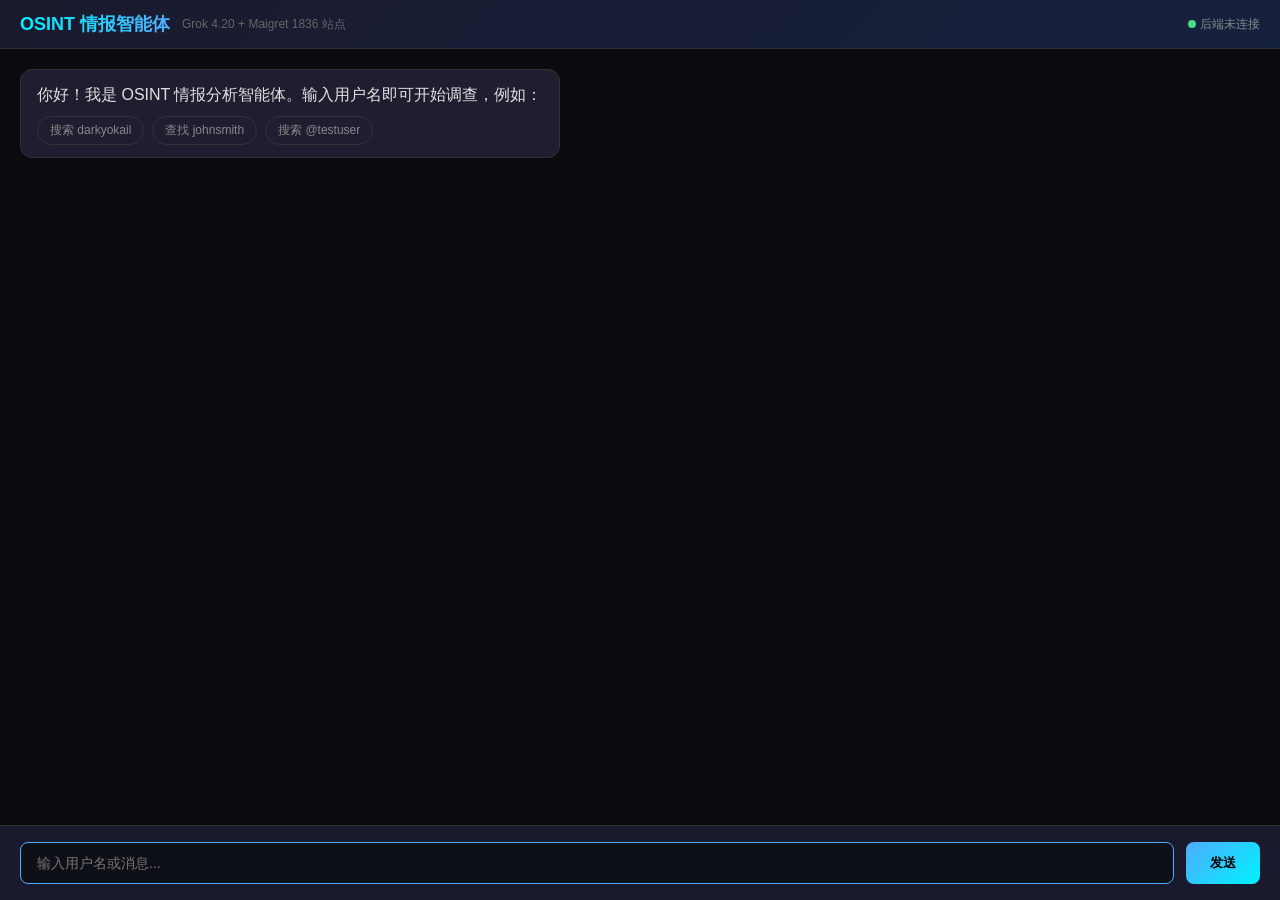
==== static/index.html @ 71a33485 "Replace frontend with chat interface (chat + OSINT sync)" ====
<!DOCTYPE html>
<html lang="zh-CN">
<head>
<meta charset="UTF-8">
<meta name="viewport" content="width=device-width, initial-scale=1.0">
<title>OSINT 情报智能体 · 聊天模式</title>
<style>
* { margin: 0; padding: 0; box-sizing: border-box; }
body { font-family: -apple-system, BlinkMacSystemFont, 'Segoe UI', sans-serif; background: #0a0a0f; color: #e0e0e0; height: 100vh; display: flex; flex-direction: column; }
.header { background: linear-gradient(135deg, #1a1a2e, #16213e); padding: 12px 20px; border-bottom: 1px solid #333; display: flex; align-items: center; gap: 12px; }
.header h1 { font-size: 18px; background: linear-gradient(90deg, #00f2fe, #4facfe); -webkit-background-clip: text; -webkit-text-fill-color: transparent; }
.header .status { margin-left: auto; font-size: 12px; color: #888; }
.header .status .dot { display: inline-block; width: 8px; height: 8px; border-radius: 50%; background: #4ade80; margin-right: 4px; }
.chat-container { flex: 1; overflow-y: auto; padding: 20px; display: flex; flex-direction: column; gap: 16px; }
.message { max-width: 80%; padding: 12px 16px; border-radius: 12px; line-height: 1.6; word-wrap: break-word; }
.message.user { align-self: flex-end; background: linear-gradient(135deg, #4facfe, #00f2fe); color: #000; }
.message.ai { align-self: flex-start; background: #1e1e30; border: 1px solid #333; }
.message.ai pre { background: #0d1117; padding: 8px 12px; border-radius: 6px; margin: 8px 0; overflow-x: auto; font-size: 13px; }
.message.ai a { color: #4facfe; text-decoration: none; }
.message.ai a:hover { text-decoration: underline; }
.message.system { align-self: center; background: transparent; color: #666; font-size: 12px; text-align: center; }
.findings { margin-top: 8px; padding: 8px; background: #0d1117; border-radius: 6px; border-left: 3px solid #4facfe; }
.findings-title { font-size: 12px; color: #4facfe; margin-bottom: 4px; }
.finding-item { font-size: 13px; padding: 2px 0; }
.finding-item a { color: #4facfe; }
.input-area { padding: 16px 20px; background: #1a1a2e; border-top: 1px solid #333; display: flex; gap: 12px; }
.input-area input { flex: 1; padding: 12px 16px; background: #0d1117; border: 1px solid #333; border-radius: 8px; color: #e0e0e0; font-size: 14px; outline: none; }
.input-area input:focus { border-color: #4facfe; }
.input-area button { padding: 12px 24px; background: linear-gradient(135deg, #4facfe, #00f2fe); border: none; border-radius: 8px; color: #000; font-weight: 600; cursor: pointer; transition: opacity 0.2s; }
.input-area button:hover { opacity: 0.9; }
.input-area button:disabled { opacity: 0.5; cursor: not-allowed; }
.typing { display: inline-block; width: 6px; height: 16px; background: #4facfe; animation: blink 1s infinite; margin-left: 4px; vertical-align: middle; }
@keyframes blink { 0%, 50% { opacity: 1; } 51%, 100% { opacity: 0; } }
.suggestions { display: flex; gap: 8px; flex-wrap: wrap; margin-top: 8px; }
.suggestion { padding: 4px 12px; background: #1e1e30; border: 1px solid #333; border-radius: 16px; font-size: 12px; color: #888; cursor: pointer; transition: all 0.2s; }
.suggestion:hover { border-color: #4facfe; color: #4facfe; }
</style>
</head>
<body>
<div class="header">
  <h1>OSINT 情报智能体</h1>
  <span style="font-size:12px;color:#666;">Grok 4.20 + Maigret 1836 站点</span>
  <div class="status"><span class="dot"></span><span id="status-text">就绪</span></div>
</div>
<div class="chat-container" id="chat">
  <div class="message ai">
    你好！我是 OSINT 情报分析智能体。输入用户名即可开始调查，例如：<br>
    <div class="suggestions">
      <span class="suggestion" onclick="sendSuggestion('搜索 darkyokail')">搜索 darkyokail</span>
      <span class="suggestion" onclick="sendSuggestion('查找 johnsmith')">查找 johnsmith</span>
      <span class="suggestion" onclick="sendSuggestion('@testuser')">搜索 @testuser</span>
    </div>
  </div>
</div>
<div class="input-area">
  <input type="text" id="input" placeholder="输入用户名或消息..." onkeypress="if(event.key==='Enter')sendMessage()">
  <button id="send-btn" onclick="sendMessage()">发送</button>
</div>
<script>
const API_BASE = window.location.origin;
const chat = document.getElementById('chat');
const input = document.getElementById('input');
const sendBtn = document.getElementById('send-btn');
const statusText = document.getElementById('status-text');
let history = [];

function addMessage(content, type) {
  const div = document.createElement('div');
  div.className = 'message ' + type;
  if (type === 'ai') {
    div.innerHTML = formatMarkdown(content);
  } else {
    div.textContent = content;
  }
  chat.appendChild(div);
  chat.scrollTop = chat.scrollHeight;
  return div;
}

function formatMarkdown(text) {
  if (!text) return '';
  // 转义 HTML
  text = text.replace(/&/g, '&amp;').replace(/</g, '&lt;').replace(/>/g, '&gt;');
  // 代码块
  text = text.replace(/```(\w*)\n([\s\S]*?)```/g, '<pre>$2</pre>');
  // 行内代码
  text = text.replace(/`([^`]+)`/g, '<code style="background:#0d1117;padding:2px 6px;border-radius:3px;">$1</code>');
  // Markdown 链接
  text = text.replace(/\[([^\]]+)\]\((https?:\/\/[^\s)]+)\)/g, '<a href="$2" target="_blank">$1</a>');
  // 引用链接 [[N]](url)
  text = text.replace(/\[\[(\d+)\]\]\((https?:\/\/[^\s)]+)\)/g, '<a href="$2" target="_blank">[$1]</a>');
  // 裸 URL
  text = text.replace(/(https?:\/\/[^\s<]+)/g, '<a href="$1" target="_blank">$1</a>');
  // 粗体
  text = text.replace(/\*\*([^*]+)\*\*/g, '<strong>$1</strong>');
  // 换行
  text = text.replace(/\n/g, '<br>');
  return text;
}

function addFindings(findings) {
  if (!findings || findings.length === 0) return;
  const div = document.createElement('div');
  div.className = 'findings';
  div.innerHTML = `<div class="findings-title">情报发现 (${findings.length})</div>`;
  findings.slice(0, 15).forEach(f => {
    const item = document.createElement('div');
    item.className = 'finding-item';
    const url = f.url || '';
    const platform = f.platform || '?';
    const snippet = f.snippet ? ` → ${f.snippet.substring(0, 80)}` : '';
    item.innerHTML = `[${platform}] <a href="${url}" target="_blank">${url}</a>${snippet}`;
    div.appendChild(item);
  });
  chat.appendChild(div);
  chat.scrollTop = chat.scrollHeight;
}

function sendSuggestion(text) {
  input.value = text;
  sendMessage();
}

async function sendMessage() {
  const message = input.value.trim();
  if (!message) return;
  
  addMessage(message, 'user');
  input.value = '';
  sendBtn.disabled = true;
  statusText.textContent = '思考中...';
  
  // 添加打字指示器
  const typingDiv = addMessage('<span class="typing"></span> AI 正在分析...', 'ai');
  
  try {
    const response = await fetch(`${API_BASE}/api/chat`, {
      method: 'POST',
      headers: { 'Content-Type': 'application/json' },
      body: JSON.stringify({
        message: message,
        history: history.slice(-5)
      })
    });
    
    const data = await response.json();
    
    // 移除打字指示器
    typingDiv.remove();
    
    if (data.reply) {
      addMessage(data.reply, 'ai');
      history.push({ role: 'user', content: message });
      history.push({ role: 'assistant', content: data.reply });
    }
    
    // 显示情报结果
    if (data.osint_results) {
      const osint = data.osint_results;
      if (osint.error) {
        addMessage(`情报收集出错: ${osint.error}`, 'system');
      } else {
        // 显示 Grok 搜索发现的平台
        const grokPlatforms = osint.grok_search?.platforms || [];
        const maigretFound = osint.maigret_found || [];
        const allFindings = [
          ...grokPlatforms.map(p => ({ ...p, platform: p.platform || 'Grok搜索' })),
          ...maigretFound.map(f => ({ platform: f.platform, url: f.url, snippet: f.snippet }))
        ];
        if (allFindings.length > 0) {
          addFindings(allFindings);
        }
        // 显示个人信息
        const personalInfo = osint.grok_search?.personal_info || {};
        if (Object.keys(personalInfo).length > 0) {
          let infoText = '提取的个人信息:\n';
          for (const [key, value] of Object.entries(personalInfo)) {
            infoText += `- ${key}: ${value}\n`;
          }
          addMessage(infoText, 'ai');
        }
      }
    }
    
    statusText.textContent = '就绪';
  } catch (error) {
    typingDiv.remove();
    addMessage(`错误: ${error.message}`, 'system');
    statusText.textContent = '错误';
  } finally {
    sendBtn.disabled = false;
    input.focus();
  }
}

// 检查后端状态
fetch(`${API_BASE}/api/health`).then(r => r.json()).then(d => {
  if (d.status === 'ok') {
    statusText.textContent = `就绪 (${d.sites_loaded} 站点)`;
  }
}).catch(() => {
  statusText.textContent = '后端未连接';
});

input.focus();
</script>
</body>
</html>
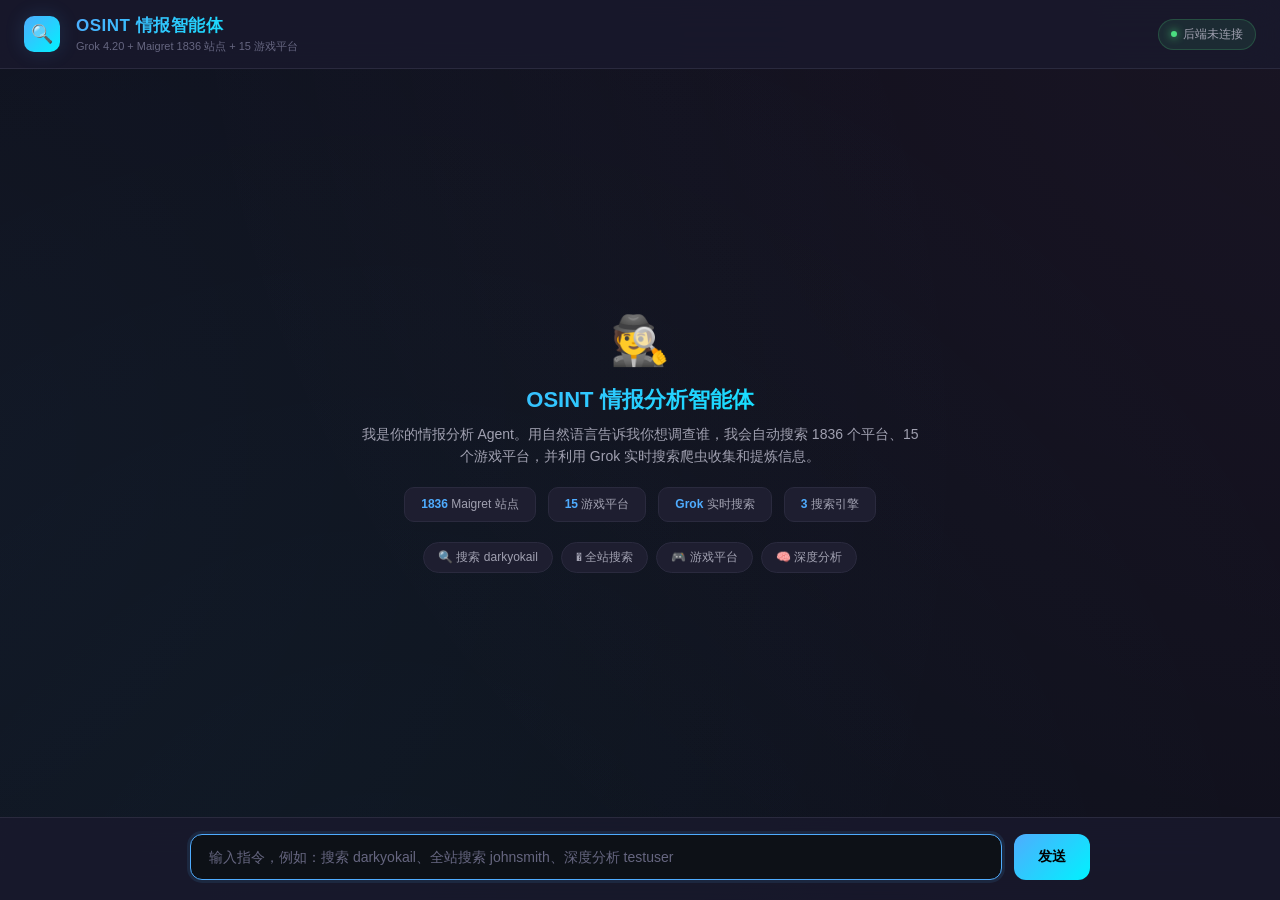
==== commit 5c78e3ac: "Agent mode: natural language control + thinking process + deep analysis" ====
--- a/static/index.html
+++ b/static/index.html
@@ -3,72 +3,570 @@
 <head>
 <meta charset="UTF-8">
 <meta name="viewport" content="width=device-width, initial-scale=1.0">
-<title>OSINT 情报智能体 · 聊天模式</title>
+<title>OSINT 情报智能体</title>
 <style>
+:root {
+  --bg-primary: #0f0f1a;
+  --bg-secondary: #1a1a2e;
+  --bg-tertiary: #16213e;
+  --bg-message: #1e1e30;
+  --bg-input: #0d1117;
+  --accent: #4facfe;
+  --accent-2: #00f2fe;
+  --accent-3: #f093fb;
+  --text-primary: #f0f0f5;
+  --text-secondary: #a0a0b0;
+  --text-muted: #666680;
+  --border: #2a2a3e;
+  --success: #4ade80;
+  --warning: #fbbf24;
+  --error: #f87171;
+  --gradient-1: linear-gradient(135deg, #667eea 0%, #764ba2 100%);
+  --gradient-2: linear-gradient(135deg, #4facfe 0%, #00f2fe 100%);
+  --gradient-3: linear-gradient(135deg, #f093fb 0%, #f5576c 100%);
+  --shadow-glow: 0 0 20px rgba(79, 172, 254, 0.15);
+}
 * { margin: 0; padding: 0; box-sizing: border-box; }
-body { font-family: -apple-system, BlinkMacSystemFont, 'Segoe UI', sans-serif; background: #0a0a0f; color: #e0e0e0; height: 100vh; display: flex; flex-direction: column; }
-.header { background: linear-gradient(135deg, #1a1a2e, #16213e); padding: 12px 20px; border-bottom: 1px solid #333; display: flex; align-items: center; gap: 12px; }
-.header h1 { font-size: 18px; background: linear-gradient(90deg, #00f2fe, #4facfe); -webkit-background-clip: text; -webkit-text-fill-color: transparent; }
-.header .status { margin-left: auto; font-size: 12px; color: #888; }
-.header .status .dot { display: inline-block; width: 8px; height: 8px; border-radius: 50%; background: #4ade80; margin-right: 4px; }
-.chat-container { flex: 1; overflow-y: auto; padding: 20px; display: flex; flex-direction: column; gap: 16px; }
-.message { max-width: 80%; padding: 12px 16px; border-radius: 12px; line-height: 1.6; word-wrap: break-word; }
-.message.user { align-self: flex-end; background: linear-gradient(135deg, #4facfe, #00f2fe); color: #000; }
-.message.ai { align-self: flex-start; background: #1e1e30; border: 1px solid #333; }
-.message.ai pre { background: #0d1117; padding: 8px 12px; border-radius: 6px; margin: 8px 0; overflow-x: auto; font-size: 13px; }
-.message.ai a { color: #4facfe; text-decoration: none; }
-.message.ai a:hover { text-decoration: underline; }
-.message.system { align-self: center; background: transparent; color: #666; font-size: 12px; text-align: center; }
-.findings { margin-top: 8px; padding: 8px; background: #0d1117; border-radius: 6px; border-left: 3px solid #4facfe; }
-.findings-title { font-size: 12px; color: #4facfe; margin-bottom: 4px; }
-.finding-item { font-size: 13px; padding: 2px 0; }
-.finding-item a { color: #4facfe; }
-.input-area { padding: 16px 20px; background: #1a1a2e; border-top: 1px solid #333; display: flex; gap: 12px; }
-.input-area input { flex: 1; padding: 12px 16px; background: #0d1117; border: 1px solid #333; border-radius: 8px; color: #e0e0e0; font-size: 14px; outline: none; }
-.input-area input:focus { border-color: #4facfe; }
-.input-area button { padding: 12px 24px; background: linear-gradient(135deg, #4facfe, #00f2fe); border: none; border-radius: 8px; color: #000; font-weight: 600; cursor: pointer; transition: opacity 0.2s; }
-.input-area button:hover { opacity: 0.9; }
-.input-area button:disabled { opacity: 0.5; cursor: not-allowed; }
-.typing { display: inline-block; width: 6px; height: 16px; background: #4facfe; animation: blink 1s infinite; margin-left: 4px; vertical-align: middle; }
-@keyframes blink { 0%, 50% { opacity: 1; } 51%, 100% { opacity: 0; } }
-.suggestions { display: flex; gap: 8px; flex-wrap: wrap; margin-top: 8px; }
-.suggestion { padding: 4px 12px; background: #1e1e30; border: 1px solid #333; border-radius: 16px; font-size: 12px; color: #888; cursor: pointer; transition: all 0.2s; }
-.suggestion:hover { border-color: #4facfe; color: #4facfe; }
+body {
+  font-family: -apple-system, BlinkMacSystemFont, 'Segoe UI', 'PingFang SC', 'Microsoft YaHei', sans-serif;
+  background: var(--bg-primary);
+  color: var(--text-primary);
+  height: 100vh;
+  display: flex;
+  flex-direction: column;
+  overflow: hidden;
+}
+/* 背景装饰 */
+body::before {
+  content: '';
+  position: fixed;
+  top: -50%;
+  left: -50%;
+  width: 200%;
+  height: 200%;
+  background: radial-gradient(circle at 20% 50%, rgba(79, 172, 254, 0.05) 0%, transparent 50%),
+              radial-gradient(circle at 80% 20%, rgba(240, 147, 251, 0.05) 0%, transparent 50%),
+              radial-gradient(circle at 40% 80%, rgba(0, 242, 254, 0.03) 0%, transparent 50%);
+  pointer-events: none;
+  z-index: 0;
+}
+/* 头部 */
+.header {
+  position: relative;
+  z-index: 10;
+  background: rgba(26, 26, 46, 0.8);
+  backdrop-filter: blur(20px);
+  border-bottom: 1px solid var(--border);
+  padding: 14px 24px;
+  display: flex;
+  align-items: center;
+  gap: 16px;
+}
+.header .logo {
+  width: 36px;
+  height: 36px;
+  border-radius: 10px;
+  background: var(--gradient-2);
+  display: flex;
+  align-items: center;
+  justify-content: center;
+  font-size: 18px;
+  box-shadow: var(--shadow-glow);
+}
+.header h1 {
+  font-size: 17px;
+  font-weight: 600;
+  background: var(--gradient-2);
+  -webkit-background-clip: text;
+  -webkit-text-fill-color: transparent;
+  letter-spacing: 0.5px;
+}
+.header .subtitle {
+  font-size: 11px;
+  color: var(--text-muted);
+  margin-top: 2px;
+}
+.header .status {
+  margin-left: auto;
+  display: flex;
+  align-items: center;
+  gap: 6px;
+  font-size: 12px;
+  color: var(--text-secondary);
+  padding: 6px 12px;
+  background: rgba(74, 222, 128, 0.1);
+  border: 1px solid rgba(74, 222, 128, 0.2);
+  border-radius: 20px;
+}
+.header .status .dot {
+  width: 6px;
+  height: 6px;
+  border-radius: 50%;
+  background: var(--success);
+  box-shadow: 0 0 8px var(--success);
+  animation: pulse 2s infinite;
+}
+@keyframes pulse {
+  0%, 100% { opacity: 1; }
+  50% { opacity: 0.5; }
+}
+/* 聊天区域 */
+.chat-container {
+  flex: 1;
+  overflow-y: auto;
+  padding: 24px;
+  display: flex;
+  flex-direction: column;
+  gap: 20px;
+  position: relative;
+  z-index: 1;
+}
+.chat-container::-webkit-scrollbar { width: 6px; }
+.chat-container::-webkit-scrollbar-track { background: transparent; }
+.chat-container::-webkit-scrollbar-thumb { background: var(--border); border-radius: 3px; }
+.chat-container::-webkit-scrollbar-thumb:hover { background: var(--accent); }
+/* 消息 */
+.message {
+  max-width: 75%;
+  padding: 14px 18px;
+  border-radius: 16px;
+  line-height: 1.7;
+  word-wrap: break-word;
+  font-size: 14px;
+  animation: fadeIn 0.3s ease;
+}
+@keyframes fadeIn {
+  from { opacity: 0; transform: translateY(8px); }
+  to { opacity: 1; transform: translateY(0); }
+}
+.message.user {
+  align-self: flex-end;
+  background: var(--gradient-2);
+  color: #000;
+  border-bottom-right-radius: 4px;
+  font-weight: 500;
+}
+.message.ai {
+  align-self: flex-start;
+  background: var(--bg-message);
+  border: 1px solid var(--border);
+  border-bottom-left-radius: 4px;
+}
+.message.ai pre {
+  background: var(--bg-input);
+  padding: 10px 14px;
+  border-radius: 8px;
+  margin: 8px 0;
+  overflow-x: auto;
+  font-size: 13px;
+  border: 1px solid var(--border);
+}
+.message.ai code {
+  background: var(--bg-input);
+  padding: 2px 6px;
+  border-radius: 4px;
+  font-size: 13px;
+  color: var(--accent-3);
+}
+.message.ai a {
+  color: var(--accent);
+  text-decoration: none;
+  border-bottom: 1px dashed transparent;
+  transition: border-color 0.2s;
+}
+.message.ai a:hover { border-color: var(--accent); }
+.message.ai strong { color: var(--text-primary); font-weight: 600; }
+.message.system {
+  align-self: center;
+  background: transparent;
+  color: var(--text-muted);
+  font-size: 12px;
+  text-align: center;
+  padding: 4px 12px;
+}
+/* 情报发现卡片 */
+.findings {
+  align-self: flex-start;
+  max-width: 75%;
+  margin-top: 4px;
+  padding: 14px 16px;
+  background: var(--bg-message);
+  border: 1px solid var(--border);
+  border-radius: 12px;
+  border-left: 3px solid var(--accent);
+  animation: fadeIn 0.3s ease;
+}
+.findings-header {
+  display: flex;
+  align-items: center;
+  gap: 8px;
+  margin-bottom: 10px;
+  font-size: 13px;
+  font-weight: 600;
+  color: var(--accent);
+}
+.findings-header .badge {
+  background: rgba(79, 172, 254, 0.15);
+  padding: 2px 8px;
+  border-radius: 10px;
+  font-size: 11px;
+}
+.finding-item {
+  font-size: 13px;
+  padding: 6px 0;
+  border-bottom: 1px solid rgba(42, 42, 62, 0.5);
+  display: flex;
+  align-items: flex-start;
+  gap: 8px;
+}
+.finding-item:last-child { border-bottom: none; }
+.finding-item .platform-tag {
+  flex-shrink: 0;
+  padding: 2px 8px;
+  border-radius: 6px;
+  font-size: 11px;
+  font-weight: 600;
+  background: rgba(79, 172, 254, 0.1);
+  color: var(--accent);
+  min-width: 80px;
+  text-align: center;
+}
+.finding-item .platform-tag.game {
+  background: rgba(240, 147, 251, 0.1);
+  color: var(--accent-3);
+}
+.finding-item .platform-tag.grok {
+  background: rgba(74, 222, 128, 0.1);
+  color: var(--success);
+}
+.finding-item a {
+  color: var(--accent);
+  text-decoration: none;
+  font-size: 12px;
+  word-break: break-all;
+}
+.finding-item a:hover { text-decoration: underline; }
+.finding-item .snippet {
+  color: var(--text-secondary);
+  font-size: 12px;
+  margin-top: 2px;
+}
+/* 个人信息卡片 */
+.personal-info {
+  align-self: flex-start;
+  max-width: 75%;
+  margin-top: 4px;
+  padding: 14px 16px;
+  background: var(--bg-message);
+  border: 1px solid var(--border);
+  border-radius: 12px;
+  border-left: 3px solid var(--accent-3);
+  animation: fadeIn 0.3s ease;
+}
+.personal-info-header {
+  font-size: 13px;
+  font-weight: 600;
+  color: var(--accent-3);
+  margin-bottom: 8px;
+}
+.personal-info-item {
+  font-size: 13px;
+  padding: 3px 0;
+  color: var(--text-secondary);
+}
+.personal-info-item strong { color: var(--text-primary); }
+/* 输入区域 */
+.input-area {
+  position: relative;
+  z-index: 10;
+  padding: 16px 24px 20px;
+  background: rgba(26, 26, 46, 0.8);
+  backdrop-filter: blur(20px);
+  border-top: 1px solid var(--border);
+}
+.input-wrapper {
+  display: flex;
+  gap: 12px;
+  align-items: flex-end;
+  max-width: 900px;
+  margin: 0 auto;
+}
+.input-wrapper input {
+  flex: 1;
+  padding: 14px 18px;
+  background: var(--bg-input);
+  border: 1px solid var(--border);
+  border-radius: 12px;
+  color: var(--text-primary);
+  font-size: 14px;
+  outline: none;
+  transition: all 0.2s;
+}
+.input-wrapper input::placeholder { color: var(--text-muted); }
+.input-wrapper input:focus {
+  border-color: var(--accent);
+  box-shadow: 0 0 0 3px rgba(79, 172, 254, 0.1);
+}
+.input-wrapper button {
+  padding: 14px 24px;
+  background: var(--gradient-2);
+  border: none;
+  border-radius: 12px;
+  color: #000;
+  font-weight: 600;
+  font-size: 14px;
+  cursor: pointer;
+  transition: all 0.2s;
+  display: flex;
+  align-items: center;
+  gap: 6px;
+}
+.input-wrapper button:hover {
+  transform: translateY(-1px);
+  box-shadow: 0 4px 12px rgba(79, 172, 254, 0.3);
+}
+.input-wrapper button:disabled {
+  opacity: 0.5;
+  cursor: not-allowed;
+  transform: none;
+}
+/* 建议按钮 */
+.suggestions {
+  display: flex;
+  gap: 8px;
+  flex-wrap: wrap;
+  margin-top: 10px;
+}
+.suggestion {
+  padding: 6px 14px;
+  background: var(--bg-message);
+  border: 1px solid var(--border);
+  border-radius: 20px;
+  font-size: 12px;
+  color: var(--text-secondary);
+  cursor: pointer;
+  transition: all 0.2s;
+}
+.suggestion:hover {
+  border-color: var(--accent);
+  color: var(--accent);
+  background: rgba(79, 172, 254, 0.05);
+}
+/* 打字动画 */
+.typing-dots {
+  display: inline-flex;
+  gap: 4px;
+  align-items: center;
+}
+.typing-dots span {
+  width: 6px;
+  height: 6px;
+  border-radius: 50%;
+  background: var(--accent);
+  animation: typingBounce 1.4s infinite;
+}
+.typing-dots span:nth-child(2) { animation-delay: 0.2s; }
+.typing-dots span:nth-child(3) { animation-delay: 0.4s; }
+@keyframes typingBounce {
+  0%, 60%, 100% { transform: translateY(0); opacity: 0.4; }
+  30% { transform: translateY(-6px); opacity: 1; }
+}
+/* 欢迎界面 */
+.welcome {
+  text-align: center;
+  padding: 40px 20px;
+  max-width: 600px;
+  margin: auto;
+}
+.welcome .icon {
+  font-size: 48px;
+  margin-bottom: 16px;
+}
+.welcome h2 {
+  font-size: 22px;
+  font-weight: 600;
+  margin-bottom: 8px;
+  background: var(--gradient-2);
+  -webkit-background-clip: text;
+  -webkit-text-fill-color: transparent;
+}
+.welcome p {
+  color: var(--text-secondary);
+  font-size: 14px;
+  margin-bottom: 20px;
+  line-height: 1.6;
+}
+.welcome .features {
+  display: flex;
+  gap: 12px;
+  flex-wrap: wrap;
+  justify-content: center;
+}
+.welcome .feature {
+  padding: 8px 16px;
+  background: var(--bg-message);
+  border: 1px solid var(--border);
+  border-radius: 10px;
+  font-size: 12px;
+  color: var(--text-secondary);
+}
+.welcome .feature strong { color: var(--accent); }
+/* 思考过程 */
+.thinking-process {
+  max-width: 75% !important;
+  padding: 14px 18px !important;
+}
+.thinking-header {
+  font-size: 13px;
+  font-weight: 600;
+  color: var(--accent);
+  margin-bottom: 10px;
+  display: flex;
+  align-items: center;
+  gap: 6px;
+}
+.thinking-steps {
+  display: flex;
+  flex-direction: column;
+  gap: 6px;
+}
+.thinking-step {
+  font-size: 13px;
+  color: var(--text-secondary);
+  display: flex;
+  align-items: center;
+  gap: 8px;
+  animation: fadeIn 0.3s ease;
+}
+.thinking-step .check {
+  color: var(--success);
+  font-weight: bold;
+}
+.thinking-step.active {
+  color: var(--accent);
+}
+.thinking-step.active .check {
+  animation: spin 1s linear infinite;
+}
+@keyframes spin {
+  from { transform: rotate(0deg); }
+  to { transform: rotate(360deg); }
+}
 </style>
 </head>
 <body>
 <div class="header">
-  <h1>OSINT 情报智能体</h1>
-  <span style="font-size:12px;color:#666;">Grok 4.20 + Maigret 1836 站点</span>
-  <div class="status"><span class="dot"></span><span id="status-text">就绪</span></div>
+  <div class="logo">🔍</div>
+  <div>
+    <h1>OSINT 情报智能体</h1>
+    <div class="subtitle">Grok 4.20 + Maigret 1836 站点 + 15 游戏平台</div>
+  </div>
+  <div class="status">
+    <span class="dot"></span>
+    <span id="status-text">连接中...</span>
+  </div>
 </div>
-<div class="chat-container" id="chat">
-  <div class="message ai">
-    你好！我是 OSINT 情报分析智能体。输入用户名即可开始调查，例如：<br>
-    <div class="suggestions">
-      <span class="suggestion" onclick="sendSuggestion('搜索 darkyokail')">搜索 darkyokail</span>
-      <span class="suggestion" onclick="sendSuggestion('查找 johnsmith')">查找 johnsmith</span>
-      <span class="suggestion" onclick="sendSuggestion('@testuser')">搜索 @testuser</span>
+<div class="chat-container" id="chat-mode">
+  <div class="welcome" id="welcome">
+    <div class="icon">🕵️</div>
+    <h2>OSINT 情报分析智能体</h2>
+    <p>我是你的情报分析 Agent。用自然语言告诉我你想调查谁，我会自动搜索 1836 个平台、15 个游戏平台，并利用 Grok 实时搜索爬虫收集和提炼信息。</p>
+    <div class="features">
+      <div class="feature"><strong>1836</strong> Maigret 站点</div>
+      <div class="feature"><strong>15</strong> 游戏平台</div>
+      <div class="feature"><strong>Grok</strong> 实时搜索</div>
+      <div class="feature"><strong>3</strong> 搜索引擎</div>
+    </div>
+    <div class="suggestions" style="justify-content:center;margin-top:20px;">
+      <span class="suggestion" onclick="sendSuggestion('搜索 darkyokail')">🔍 搜索 darkyokail</span>
+      <span class="suggestion" onclick="sendSuggestion('搜索 darkyokail 在所有 1836 个站点')">� 全站搜索</span>
+      <span class="suggestion" onclick="sendSuggestion('搜索 darkyokail 在游戏平台')">🎮 游戏平台</span>
+      <span class="suggestion" onclick="sendSuggestion('深度分析 darkyokail')">🧠 深度分析</span>
     </div>
   </div>
 </div>
-<div class="input-area">
-  <input type="text" id="input" placeholder="输入用户名或消息..." onkeypress="if(event.key==='Enter')sendMessage()">
-  <button id="send-btn" onclick="sendMessage()">发送</button>
+<div class="input-area" id="input-area">
+  <div class="input-wrapper">
+    <input type="text" id="input" placeholder="输入指令，例如：搜索 darkyokail、全站搜索 johnsmith、深度分析 testuser" onkeypress="if(event.key==='Enter')sendMessage()">
+    <button id="send-btn" onclick="sendMessage()">发送</button>
+  </div>
 </div>
 <script>
 const API_BASE = window.location.origin;
-const chat = document.getElementById('chat');
+const chat = document.getElementById('chat-mode');
 const input = document.getElementById('input');
 const sendBtn = document.getElementById('send-btn');
 const statusText = document.getElementById('status-text');
+const welcome = document.getElementById('welcome');
+const inputArea = document.getElementById('input-area');
 let history = [];
+let welcomeRemoved = false;
+let currentMode = 'chat';
+
+function switchMode(mode) {
+  currentMode = mode;
+  document.querySelectorAll('.mode-btn').forEach(b => b.classList.remove('active'));
+  if (mode === 'chat') {
+    document.querySelector('.mode-btn[onclick*="chat"]').classList.add('active');
+    document.getElementById('chat-mode').style.display = '';
+    document.getElementById('search-mode').style.display = 'none';
+    inputArea.style.display = '';
+    input.placeholder = '输入用户名或消息，例如：搜索 darkyokail';
+  } else {
+    document.querySelector('.mode-btn[onclick*="search"]').classList.add('active');
+    document.getElementById('chat-mode').style.display = 'none';
+    document.getElementById('search-mode').style.display = '';
+    inputArea.style.display = 'none';
+  }
+}
+
+async function runSearch() {
+  const username = document.getElementById('search-username').value.trim();
+  if (!username) return;
+  const limit = parseInt(document.getElementById('search-limit').value);
+  const stats = document.getElementById('search-stats');
+  const results = document.getElementById('search-results');
+  stats.innerHTML = '<div class="loading">搜索中...</div>';
+  results.innerHTML = '';
+  try {
+    const body = { username: username, limit: limit || 100, concurrency: 15 };
+    const resp = await fetch(`${API_BASE}/api/probe`, {
+      method: 'POST',
+      headers: { 'Content-Type': 'application/json' },
+      body: JSON.stringify(body)
+    });
+    const data = await resp.json();
+    const total = data.total || 0;
+    const found = data.found || 0;
+    const foundResults = (data.results || []).filter(r => r.status === 'found');
+    stats.innerHTML = `<div class="stat">总计 <strong>${total}</strong> | 命中 <strong style="color:var(--success)">${found}</strong> | 未命中 ${total - found}</div>`;
+    if (foundResults.length > 0) {
+      results.innerHTML = foundResults.map(r => `
+        <div class="search-result-item found">
+          <span class="platform-tag">${r.platform || '?'}</span>
+          <a href="${r.url || ''}" target="_blank">${r.url || ''}</a>
+          ${r.snippet ? `<div class="snippet">${r.snippet}</div>` : ''}
+        </div>
+      `).join('');
+    } else {
+      results.innerHTML = '<div class="no-results">未找到匹配账号</div>';
+    }
+  } catch (e) {
+    stats.innerHTML = `<div class="error">错误: ${e.message}</div>`;
+  }
+}
 
 function addMessage(content, type) {
+  if (welcome && !welcomeRemoved) {
+    welcome.remove();
+    welcomeRemoved = true;
+  }
   const div = document.createElement('div');
   div.className = 'message ' + type;
   if (type === 'ai') {
     div.innerHTML = formatMarkdown(content);
+  } else if (type === 'system') {
+    div.textContent = content;
   } else {
     div.textContent = content;
   }
@@ -78,22 +576,14 @@
 }
 
 function formatMarkdown(text) {
-  if (!text) return '';
-  // 转义 HTML
+  if (!text) return '<em style="color:var(--text-muted)">（无回复）</em>';
   text = text.replace(/&/g, '&amp;').replace(/</g, '&lt;').replace(/>/g, '&gt;');
-  // 代码块
   text = text.replace(/```(\w*)\n([\s\S]*?)```/g, '<pre>$2</pre>');
-  // 行内代码
-  text = text.replace(/`([^`]+)`/g, '<code style="background:#0d1117;padding:2px 6px;border-radius:3px;">$1</code>');
-  // Markdown 链接
+  text = text.replace(/`([^`]+)`/g, '<code>$1</code>');
   text = text.replace(/\[([^\]]+)\]\((https?:\/\/[^\s)]+)\)/g, '<a href="$2" target="_blank">$1</a>');
-  // 引用链接 [[N]](url)
   text = text.replace(/\[\[(\d+)\]\]\((https?:\/\/[^\s)]+)\)/g, '<a href="$2" target="_blank">[$1]</a>');
-  // 裸 URL
   text = text.replace(/(https?:\/\/[^\s<]+)/g, '<a href="$1" target="_blank">$1</a>');
-  // 粗体
   text = text.replace(/\*\*([^*]+)\*\*/g, '<strong>$1</strong>');
-  // 换行
   text = text.replace(/\n/g, '<br>');
   return text;
 }
@@ -102,20 +592,48 @@
   if (!findings || findings.length === 0) return;
   const div = document.createElement('div');
   div.className = 'findings';
-  div.innerHTML = `<div class="findings-title">情报发现 (${findings.length})</div>`;
-  findings.slice(0, 15).forEach(f => {
+  const grokCount = findings.filter(f => f.platform && f.platform.startsWith('Grok')).length;
+  const gameCount = findings.filter(f => f.platform && f.platform.includes('🎮')).length;
+  const maigretCount = findings.length - grokCount - gameCount;
+  let header = `<div class="findings-header">📊 情报发现 <span class="badge">${findings.length} 个</span>`;
+  if (grokCount) header += ` <span class="badge" style="background:rgba(74,222,128,0.15);color:var(--success)">Grok ${grokCount}</span>`;
+  if (maigretCount) header += ` <span class="badge">Maigret ${maigretCount}</span>`;
+  if (gameCount) header += ` <span class="badge" style="background:rgba(240,147,251,0.15);color:var(--accent-3)">游戏 ${gameCount}</span>`;
+  header += `</div>`;
+  div.innerHTML = header;
+  findings.slice(0, 20).forEach(f => {
     const item = document.createElement('div');
     item.className = 'finding-item';
+    const platform = f.platform || '?';
+    const tagClass = platform.startsWith('Grok') ? 'grok' : (platform.includes('🎮') ? 'game' : '');
+    const tagText = platform.replace('🎮 ', '').replace('Grok: ', '');
     const url = f.url || '';
-    const platform = f.platform || '?';
-    const snippet = f.snippet ? ` → ${f.snippet.substring(0, 80)}` : '';
-    item.innerHTML = `[${platform}] <a href="${url}" target="_blank">${url}</a>${snippet}`;
+    const snippet = f.snippet ? `<div class="snippet">${f.snippet.substring(0, 100)}</div>` : '';
+    item.innerHTML = `<span class="platform-tag ${tagClass}">${tagText}</span><div><a href="${url}" target="_blank">${url}</a>${snippet}</div>`;
     div.appendChild(item);
   });
   chat.appendChild(div);
   chat.scrollTop = chat.scrollHeight;
 }
 
+function addPersonalInfo(info) {
+  if (!info || Object.keys(info).length === 0) return;
+  const div = document.createElement('div');
+  div.className = 'personal-info';
+  let html = '<div class="personal-info-header">👤 提取的个人信息</div>';
+  const labels = {
+    emails: '邮箱', phones: '电话', location: '位置', real_name: '真实姓名', age: '年龄'
+  };
+  for (const [key, value] of Object.entries(info)) {
+    const label = labels[key] || key;
+    const val = Array.isArray(value) ? value.join(', ') : value;
+    html += `<div class="personal-info-item"><strong>${label}:</strong> ${val}</div>`;
+  }
+  div.innerHTML = html;
+  chat.appendChild(div);
+  chat.scrollTop = chat.scrollHeight;
+}
+
 function sendSuggestion(text) {
   input.value = text;
   sendMessage();
@@ -124,68 +642,72 @@
 async function sendMessage() {
   const message = input.value.trim();
   if (!message) return;
-  
   addMessage(message, 'user');
   input.value = '';
   sendBtn.disabled = true;
   statusText.textContent = '思考中...';
-  
-  // 添加打字指示器
-  const typingDiv = addMessage('<span class="typing"></span> AI 正在分析...', 'ai');
-  
+  // 创建思考过程容器
+  const thinkingDiv = document.createElement('div');
+  thinkingDiv.className = 'message ai thinking-process';
+  thinkingDiv.innerHTML = '<div class="thinking-header">🧠 思考过程</div><div class="thinking-steps" id="thinking-steps"></div>';
+  chat.appendChild(thinkingDiv);
+  const stepsDiv = document.getElementById('thinking-steps');
+  // 模拟思考步骤
+  const steps = [
+    { delay: 200, text: '📝 解析指令...' },
+    { delay: 500, text: '🔍 启动 Grok 实时搜索...' },
+    { delay: 2000, text: '📋 探测 Maigret 站点...' },
+    { delay: 4000, text: '🎮 探测游戏平台...' },
+    { delay: 6000, text: '📊 生成分析报告...' },
+  ];
+  steps.forEach(s => {
+    setTimeout(() => {
+      if (document.getElementById('thinking-steps') === stepsDiv) {
+        const step = document.createElement('div');
+        step.className = 'thinking-step';
+        step.innerHTML = `<span class="check">✓</span> ${s.text.replace('...', '')}`;
+        stepsDiv.appendChild(step);
+        chat.scrollTop = chat.scrollHeight;
+      }
+    }, s.delay);
+  });
   try {
     const response = await fetch(`${API_BASE}/api/chat`, {
       method: 'POST',
       headers: { 'Content-Type': 'application/json' },
-      body: JSON.stringify({
-        message: message,
-        history: history.slice(-5)
-      })
+      body: JSON.stringify({ message: message, history: history.slice(-5) })
     });
-    
     const data = await response.json();
-    
-    // 移除打字指示器
-    typingDiv.remove();
-    
+    thinkingDiv.remove();
     if (data.reply) {
       addMessage(data.reply, 'ai');
       history.push({ role: 'user', content: message });
       history.push({ role: 'assistant', content: data.reply });
     }
-    
-    // 显示情报结果
     if (data.osint_results) {
       const osint = data.osint_results;
       if (osint.error) {
-        addMessage(`情报收集出错: ${osint.error}`, 'system');
+        addMessage(`⚠️ 情报收集出错: ${osint.error}`, 'system');
       } else {
-        // 显示 Grok 搜索发现的平台
         const grokPlatforms = osint.grok_search?.platforms || [];
         const maigretFound = osint.maigret_found || [];
+        const gameFound = osint.game_found || [];
         const allFindings = [
-          ...grokPlatforms.map(p => ({ ...p, platform: p.platform || 'Grok搜索' })),
-          ...maigretFound.map(f => ({ platform: f.platform, url: f.url, snippet: f.snippet }))
+          ...grokPlatforms.map(p => ({ platform: 'Grok: ' + (p.platform || '?'), url: p.url, snippet: p.snippet })),
+          ...maigretFound.map(f => ({ platform: f.platform, url: f.url, snippet: f.snippet })),
+          ...gameFound.map(f => ({ platform: '🎮 ' + f.platform, url: f.url, snippet: f.snippet }))
         ];
-        if (allFindings.length > 0) {
-          addFindings(allFindings);
-        }
-        // 显示个人信息
+        if (allFindings.length > 0) addFindings(allFindings);
         const personalInfo = osint.grok_search?.personal_info || {};
-        if (Object.keys(personalInfo).length > 0) {
-          let infoText = '提取的个人信息:\n';
-          for (const [key, value] of Object.entries(personalInfo)) {
-            infoText += `- ${key}: ${value}\n`;
-          }
-          addMessage(infoText, 'ai');
-        }
+        if (Object.keys(personalInfo).length > 0) addPersonalInfo(personalInfo);
+        const deepAnalysis = osint.deep_analysis || '';
+        if (deepAnalysis) addMessage(deepAnalysis, 'ai');
       }
     }
-    
     statusText.textContent = '就绪';
   } catch (error) {
-    typingDiv.remove();
-    addMessage(`错误: ${error.message}`, 'system');
+    thinkingDiv.remove();
+    addMessage(`❌ 错误: ${error.message}`, 'system');
     statusText.textContent = '错误';
   } finally {
     sendBtn.disabled = false;
@@ -193,14 +715,11 @@
   }
 }
 
-// 检查后端状态
 fetch(`${API_BASE}/api/health`).then(r => r.json()).then(d => {
   if (d.status === 'ok') {
-    statusText.textContent = `就绪 (${d.sites_loaded} 站点)`;
+    statusText.textContent = `就绪 · ${d.sites_loaded} 站点`;
   }
-}).catch(() => {
-  statusText.textContent = '后端未连接';
-});
+}).catch(() => { statusText.textContent = '后端未连接'; });
 
 input.focus();
 </script>
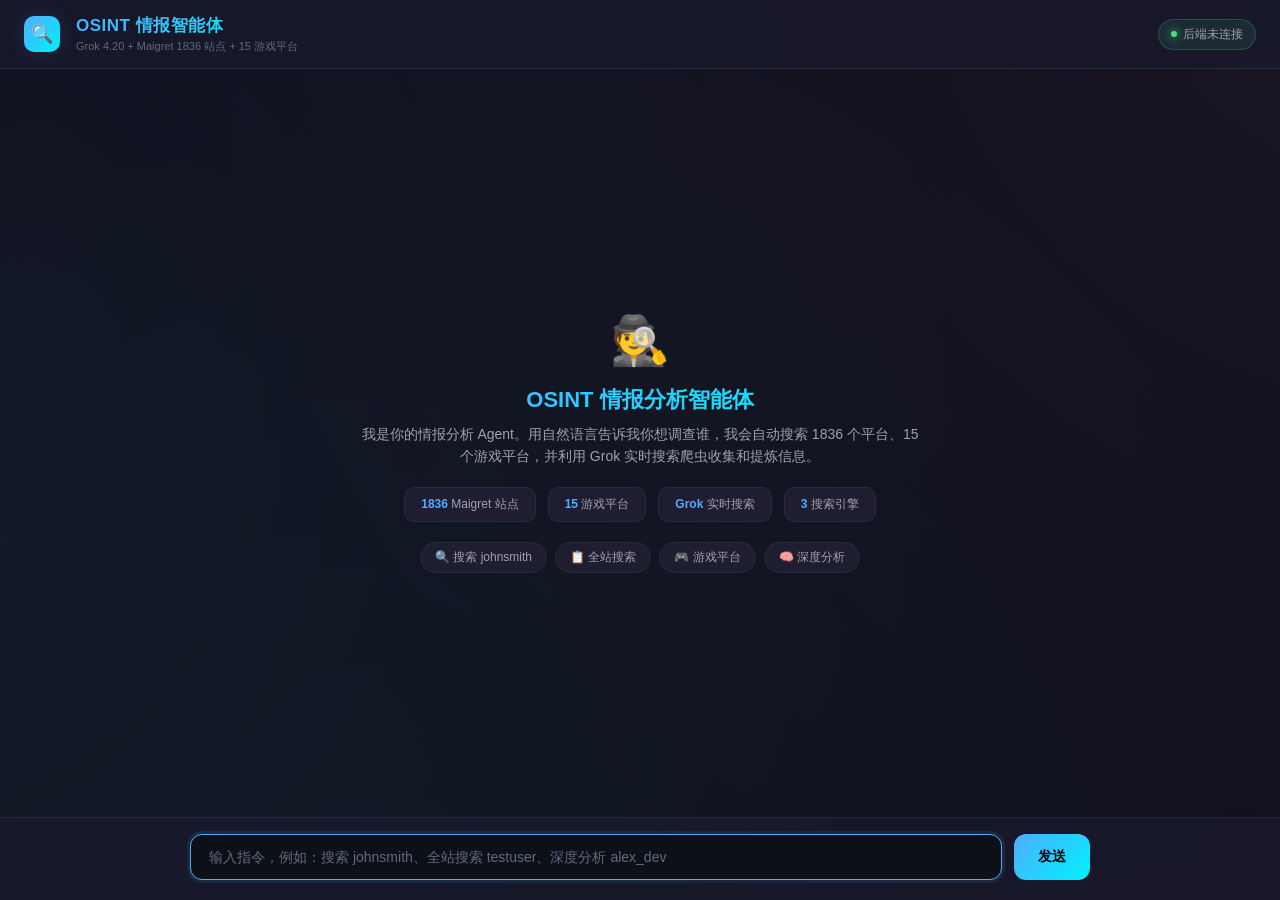
==== commit bafac53a: "Remove darkyokail from default suggestions" ====
--- a/static/index.html
+++ b/static/index.html
@@ -478,16 +478,16 @@
       <div class="feature"><strong>3</strong> 搜索引擎</div>
     </div>
     <div class="suggestions" style="justify-content:center;margin-top:20px;">
-      <span class="suggestion" onclick="sendSuggestion('搜索 darkyokail')">🔍 搜索 darkyokail</span>
-      <span class="suggestion" onclick="sendSuggestion('搜索 darkyokail 在所有 1836 个站点')">� 全站搜索</span>
-      <span class="suggestion" onclick="sendSuggestion('搜索 darkyokail 在游戏平台')">🎮 游戏平台</span>
-      <span class="suggestion" onclick="sendSuggestion('深度分析 darkyokail')">🧠 深度分析</span>
+      <span class="suggestion" onclick="sendSuggestion('搜索 johnsmith')">🔍 搜索 johnsmith</span>
+      <span class="suggestion" onclick="sendSuggestion('全站搜索 testuser')">📋 全站搜索</span>
+      <span class="suggestion" onclick="sendSuggestion('搜索 gamer123 在游戏平台')">🎮 游戏平台</span>
+      <span class="suggestion" onclick="sendSuggestion('深度分析 alex_dev')">🧠 深度分析</span>
     </div>
   </div>
 </div>
 <div class="input-area" id="input-area">
   <div class="input-wrapper">
-    <input type="text" id="input" placeholder="输入指令，例如：搜索 darkyokail、全站搜索 johnsmith、深度分析 testuser" onkeypress="if(event.key==='Enter')sendMessage()">
+    <input type="text" id="input" placeholder="输入指令，例如：搜索 johnsmith、全站搜索 testuser、深度分析 alex_dev" onkeypress="if(event.key==='Enter')sendMessage()">
     <button id="send-btn" onclick="sendMessage()">发送</button>
   </div>
 </div>
@@ -511,7 +511,7 @@
     document.getElementById('chat-mode').style.display = '';
     document.getElementById('search-mode').style.display = 'none';
     inputArea.style.display = '';
-    input.placeholder = '输入用户名或消息，例如：搜索 darkyokail';
+    input.placeholder = '输入用户名或消息，例如：搜索 johnsmith';
   } else {
     document.querySelector('.mode-btn[onclick*="search"]').classList.add('active');
     document.getElementById('chat-mode').style.display = 'none';
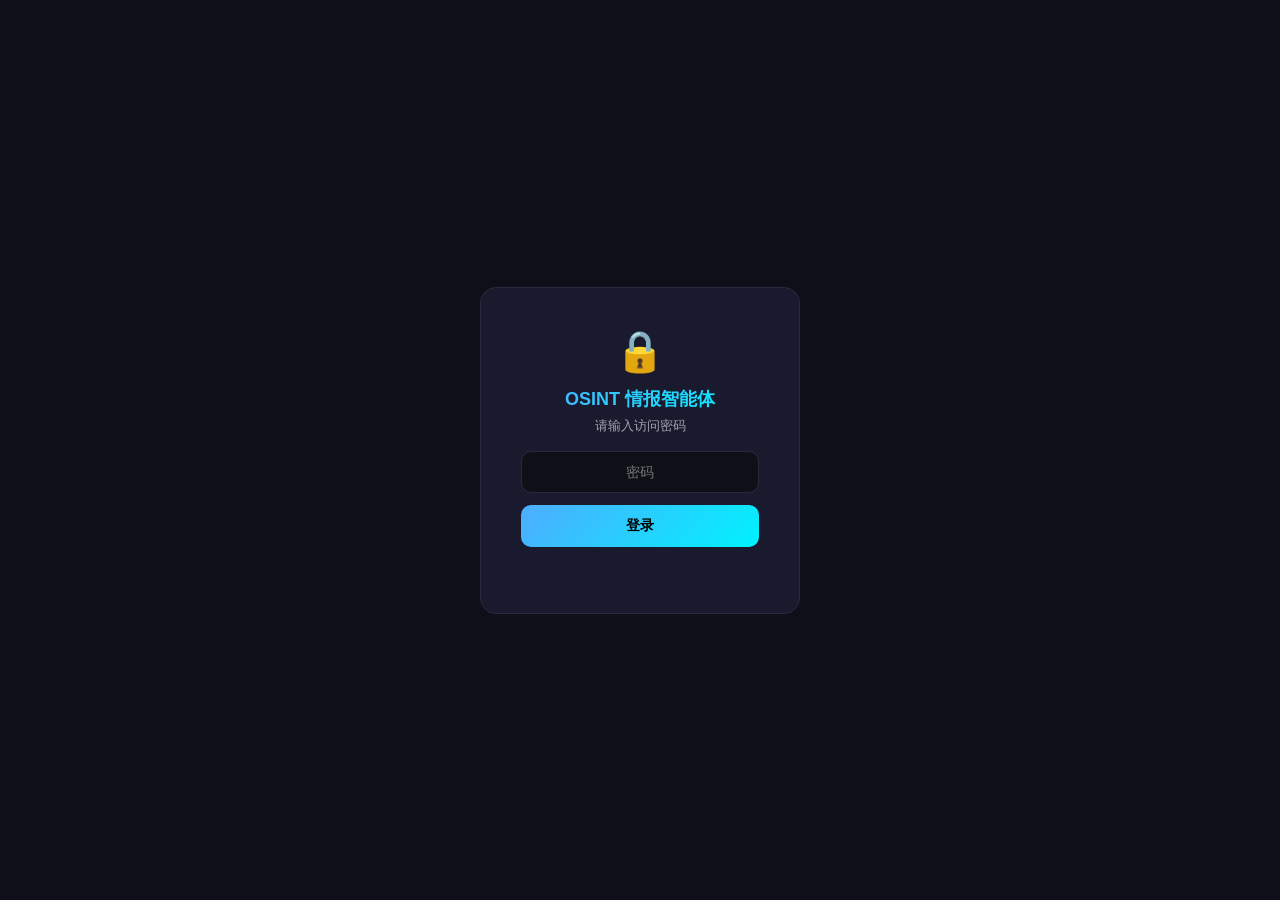
==== commit 34222f13: "feat: 添加密码验证、SSE 实时进度、任务持久化" ====
--- a/static/index.html
+++ b/static/index.html
@@ -411,6 +411,58 @@
   color: var(--text-secondary);
 }
 .welcome .feature strong { color: var(--accent); }
+/* 密码验证 */
+.password-screen {
+  position: fixed;
+  top: 0; left: 0; right: 0; bottom: 0;
+  background: var(--bg-primary);
+  display: flex;
+  align-items: center;
+  justify-content: center;
+  z-index: 9999;
+}
+.password-box {
+  text-align: center;
+  padding: 40px;
+  background: var(--bg-secondary);
+  border: 1px solid var(--border);
+  border-radius: 16px;
+  width: 320px;
+}
+.password-icon { font-size: 40px; margin-bottom: 12px; }
+.password-box h2 {
+  font-size: 18px;
+  margin-bottom: 6px;
+  background: var(--gradient-2);
+  -webkit-background-clip: text;
+  -webkit-text-fill-color: transparent;
+}
+.password-box p { color: var(--text-secondary); font-size: 13px; margin-bottom: 16px; }
+.password-box input {
+  width: 100%;
+  padding: 12px 16px;
+  background: var(--bg-input);
+  border: 1px solid var(--border);
+  border-radius: 10px;
+  color: var(--text-primary);
+  font-size: 14px;
+  outline: none;
+  margin-bottom: 12px;
+  text-align: center;
+}
+.password-box input:focus { border-color: var(--accent); }
+.password-box button {
+  width: 100%;
+  padding: 12px;
+  background: var(--gradient-2);
+  border: none;
+  border-radius: 10px;
+  color: #000;
+  font-weight: 600;
+  font-size: 14px;
+  cursor: pointer;
+}
+.password-error { color: var(--error); font-size: 12px; margin-top: 8px; min-height: 18px; }
 /* 思考过程 */
 .thinking-process {
   max-width: 75% !important;
@@ -455,7 +507,18 @@
 </style>
 </head>
 <body>
-<div class="header">
+<!-- 密码验证 -->
+<div class="password-screen" id="password-screen">
+  <div class="password-box">
+    <div class="password-icon">🔒</div>
+    <h2>OSINT 情报智能体</h2>
+    <p>请输入访问密码</p>
+    <input type="password" id="password-input" placeholder="密码" onkeypress="if(event.key==='Enter')checkPassword()">
+    <button onclick="checkPassword()">登录</button>
+    <div class="password-error" id="password-error"></div>
+  </div>
+</div>
+<div class="header" id="main-app" style="display:none;">
   <div class="logo">🔍</div>
   <div>
     <h1>OSINT 情报智能体</h1>
@@ -493,6 +556,34 @@
 </div>
 <script>
 const API_BASE = window.location.origin;
+const PASSWORD = '2632643526';
+const STORAGE_KEY = 'osint_history';
+
+// 密码验证
+function checkPassword() {
+  const input = document.getElementById('password-input');
+  const error = document.getElementById('password-error');
+  if (input.value === PASSWORD) {
+    document.getElementById('password-screen').style.display = 'none';
+    document.getElementById('main-app').style.display = '';
+    document.getElementById('chat-mode').style.display = '';
+    document.getElementById('input-area').style.display = '';
+    localStorage.setItem('osint_auth', '1');
+    loadHistory();
+  } else {
+    error.textContent = '密码错误';
+    input.value = '';
+  }
+}
+
+// 检查是否已登录
+if (localStorage.getItem('osint_auth') === '1') {
+  document.getElementById('password-screen').style.display = 'none';
+  document.getElementById('main-app').style.display = '';
+  document.getElementById('chat-mode').style.display = '';
+  document.getElementById('input-area').style.display = '';
+}
+
 const chat = document.getElementById('chat-mode');
 const input = document.getElementById('input');
 const sendBtn = document.getElementById('send-btn');
@@ -501,7 +592,36 @@
 const inputArea = document.getElementById('input-area');
 let history = [];
 let welcomeRemoved = false;
-let currentMode = 'chat';
+
+// 加载历史记录
+function loadHistory() {
+  const saved = localStorage.getItem(STORAGE_KEY);
+  if (saved) {
+    try {
+      history = JSON.parse(saved);
+      if (history.length > 0) {
+        if (welcome && !welcomeRemoved) {
+          welcome.remove();
+          welcomeRemoved = true;
+        }
+        history.forEach(msg => {
+          if (msg.role === 'user') {
+            addMessage(msg.content, 'user');
+          } else if (msg.role === 'assistant') {
+            addMessage(msg.content, 'ai');
+          }
+        });
+      }
+    } catch (e) {
+      console.error('加载历史失败:', e);
+    }
+  }
+}
+
+// 保存历史记录
+function saveHistory() {
+  localStorage.setItem(STORAGE_KEY, JSON.stringify(history.slice(-50)));
+}
 
 function switchMode(mode) {
   currentMode = mode;
@@ -652,25 +772,22 @@
   thinkingDiv.innerHTML = '<div class="thinking-header">🧠 思考过程</div><div class="thinking-steps" id="thinking-steps"></div>';
   chat.appendChild(thinkingDiv);
   const stepsDiv = document.getElementById('thinking-steps');
-  // 模拟思考步骤
-  const steps = [
-    { delay: 200, text: '📝 解析指令...' },
-    { delay: 500, text: '🔍 启动 Grok 实时搜索...' },
-    { delay: 2000, text: '📋 探测 Maigret 站点...' },
-    { delay: 4000, text: '🎮 探测游戏平台...' },
-    { delay: 6000, text: '📊 生成分析报告...' },
-  ];
-  steps.forEach(s => {
-    setTimeout(() => {
-      if (document.getElementById('thinking-steps') === stepsDiv) {
-        const step = document.createElement('div');
-        step.className = 'thinking-step';
-        step.innerHTML = `<span class="check">✓</span> ${s.text.replace('...', '')}`;
-        stepsDiv.appendChild(step);
-        chat.scrollTop = chat.scrollHeight;
-      }
-    }, s.delay);
-  });
+  // SSE 实时进度
+  const eventSource = new EventSource(`${API_BASE}/api/progress`);
+  eventSource.onmessage = (event) => {
+    const data = JSON.parse(event.data);
+    const step = document.createElement('div');
+    step.className = 'thinking-step';
+    step.innerHTML = `<span class="check">✓</span> ${data.message}`;
+    stepsDiv.appendChild(step);
+    chat.scrollTop = chat.scrollHeight;
+    if (data.done) {
+      eventSource.close();
+    }
+  };
+  eventSource.onerror = () => {
+    eventSource.close();
+  };
   try {
     const response = await fetch(`${API_BASE}/api/chat`, {
       method: 'POST',
@@ -683,6 +800,7 @@
       addMessage(data.reply, 'ai');
       history.push({ role: 'user', content: message });
       history.push({ role: 'assistant', content: data.reply });
+      saveHistory();
     }
     if (data.osint_results) {
       const osint = data.osint_results;
